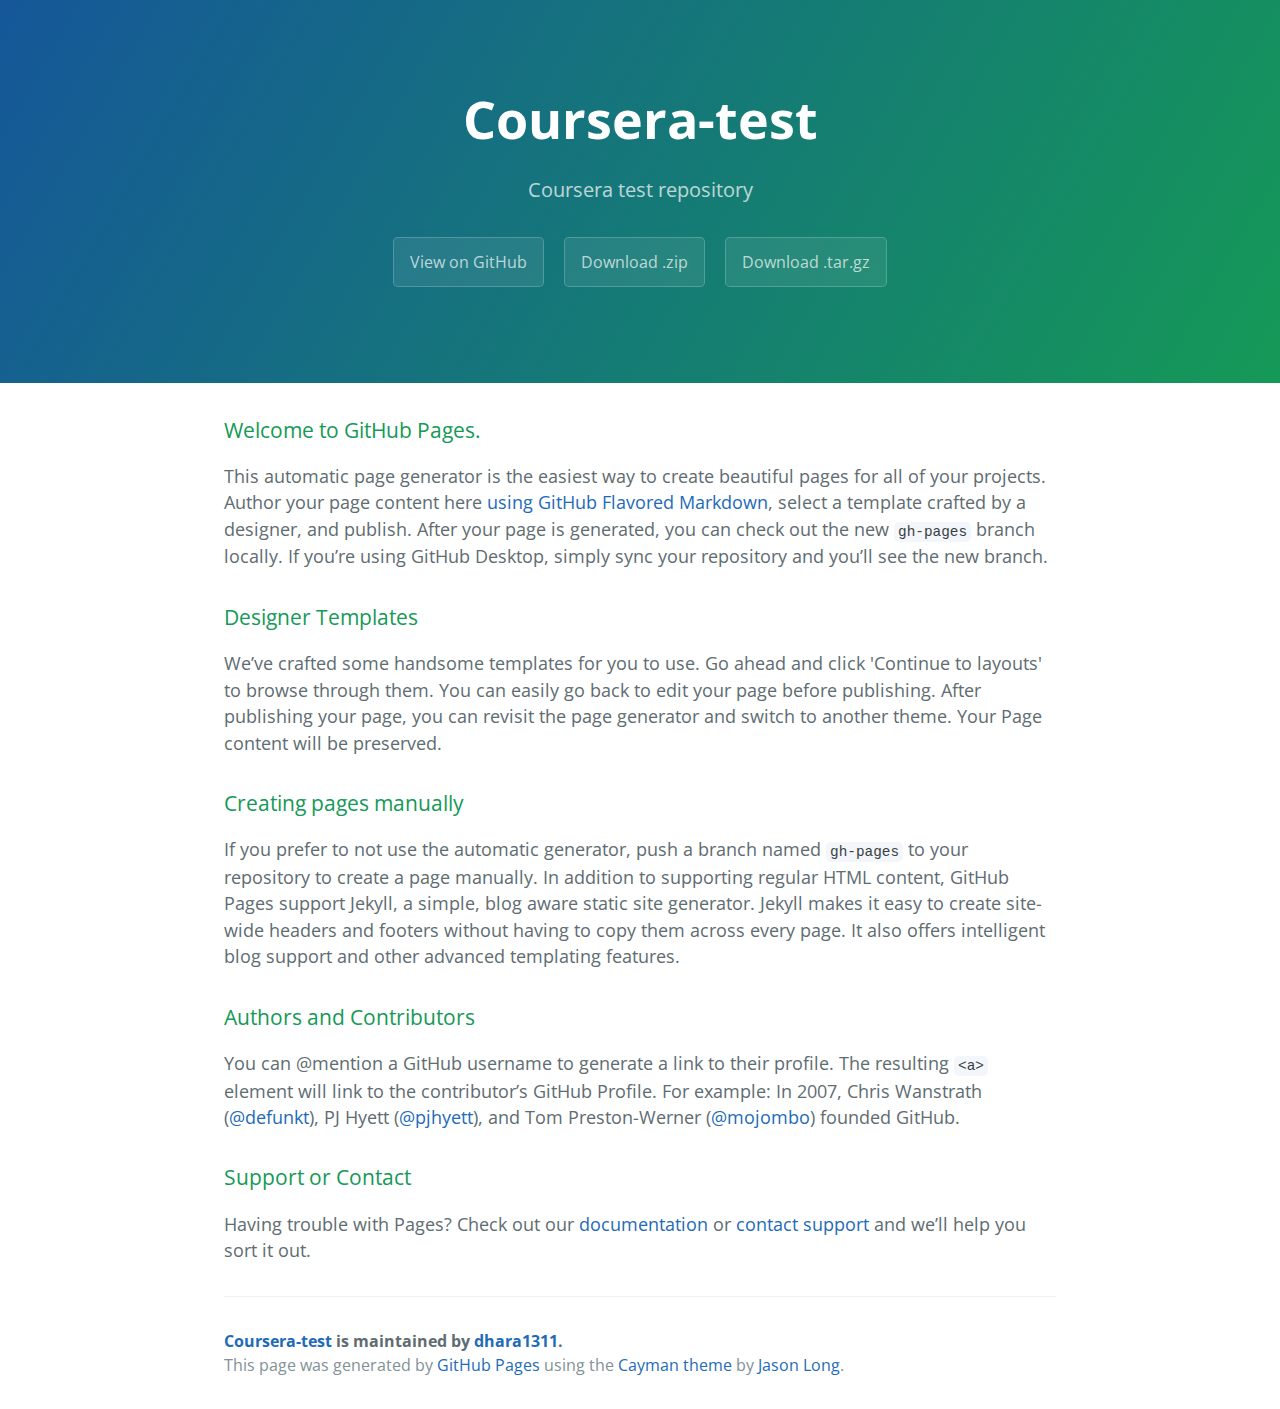
==== index.html @ d710def4 "Create master branch via GitHub" ====
<!DOCTYPE html>
<html lang="en-us">
  <head>
    <meta charset="UTF-8">
    <title>Coursera-test by dhara1311</title>
    <meta name="viewport" content="width=device-width, initial-scale=1">
    <link rel="stylesheet" type="text/css" href="stylesheets/normalize.css" media="screen">
    <link href='https://fonts.googleapis.com/css?family=Open+Sans:400,700' rel='stylesheet' type='text/css'>
    <link rel="stylesheet" type="text/css" href="stylesheets/stylesheet.css" media="screen">
    <link rel="stylesheet" type="text/css" href="stylesheets/github-light.css" media="screen">
  </head>
  <body>
    <section class="page-header">
      <h1 class="project-name">Coursera-test</h1>
      <h2 class="project-tagline">Coursera test repository</h2>
      <a href="https://github.com/dhara1311/coursera-test" class="btn">View on GitHub</a>
      <a href="https://github.com/dhara1311/coursera-test/zipball/master" class="btn">Download .zip</a>
      <a href="https://github.com/dhara1311/coursera-test/tarball/master" class="btn">Download .tar.gz</a>
    </section>

    <section class="main-content">
      <h3>
<a id="welcome-to-github-pages" class="anchor" href="#welcome-to-github-pages" aria-hidden="true"><span aria-hidden="true" class="octicon octicon-link"></span></a>Welcome to GitHub Pages.</h3>
<p>This automatic page generator is the easiest way to create beautiful pages for all of your projects. Author your page content here <a href="https://guides.github.com/features/mastering-markdown/">using GitHub Flavored Markdown</a>, select a template crafted by a designer, and publish. After your page is generated, you can check out the new <code>gh-pages</code> branch locally. If you’re using GitHub Desktop, simply sync your repository and you’ll see the new branch.</p>
<h3>
<a id="designer-templates" class="anchor" href="#designer-templates" aria-hidden="true"><span aria-hidden="true" class="octicon octicon-link"></span></a>Designer Templates</h3>
<p>We’ve crafted some handsome templates for you to use. Go ahead and click 'Continue to layouts' to browse through them. You can easily go back to edit your page before publishing. After publishing your page, you can revisit the page generator and switch to another theme. Your Page content will be preserved.</p>
<h3>
<a id="creating-pages-manually" class="anchor" href="#creating-pages-manually" aria-hidden="true"><span aria-hidden="true" class="octicon octicon-link"></span></a>Creating pages manually</h3>
<p>If you prefer to not use the automatic generator, push a branch named <code>gh-pages</code> to your repository to create a page manually. In addition to supporting regular HTML content, GitHub Pages support Jekyll, a simple, blog aware static site generator. Jekyll makes it easy to create site-wide headers and footers without having to copy them across every page. It also offers intelligent blog support and other advanced templating features.</p>
<h3>
<a id="authors-and-contributors" class="anchor" href="#authors-and-contributors" aria-hidden="true"><span aria-hidden="true" class="octicon octicon-link"></span></a>Authors and Contributors</h3>
<p>You can @mention a GitHub username to generate a link to their profile. The resulting <code>&lt;a&gt;</code> element will link to the contributor’s GitHub Profile. For example: In 2007, Chris Wanstrath (<a class="user-mention" data-hovercard-type="user" data-hovercard-url="/users/defunkt/hovercard" data-octo-click="hovercard-link-click" data-octo-dimensions="link_type:self" href="https://github.com/defunkt">@defunkt</a>), PJ Hyett (<a class="user-mention" data-hovercard-type="user" data-hovercard-url="/users/pjhyett/hovercard" data-octo-click="hovercard-link-click" data-octo-dimensions="link_type:self" href="https://github.com/pjhyett">@pjhyett</a>), and Tom Preston-Werner (<a class="user-mention" data-hovercard-type="user" data-hovercard-url="/users/mojombo/hovercard" data-octo-click="hovercard-link-click" data-octo-dimensions="link_type:self" href="https://github.com/mojombo">@mojombo</a>) founded GitHub.</p>
<h3>
<a id="support-or-contact" class="anchor" href="#support-or-contact" aria-hidden="true"><span aria-hidden="true" class="octicon octicon-link"></span></a>Support or Contact</h3>
<p>Having trouble with Pages? Check out our <a href="https://help.github.com/pages">documentation</a> or <a href="https://github.com/contact">contact support</a> and we’ll help you sort it out.</p>

      <footer class="site-footer">
        <span class="site-footer-owner"><a href="https://github.com/dhara1311/coursera-test">Coursera-test</a> is maintained by <a href="https://github.com/dhara1311">dhara1311</a>.</span>

        <span class="site-footer-credits">This page was generated by <a href="https://pages.github.com">GitHub Pages</a> using the <a href="https://github.com/jasonlong/cayman-theme">Cayman theme</a> by <a href="https://twitter.com/jasonlong">Jason Long</a>.</span>
      </footer>

    </section>

  
  </body>
</html>
---- stylesheets/stylesheet.css ----
* {
  box-sizing: border-box; }

body {
  padding: 0;
  margin: 0;
  font-family: "Open Sans", "Helvetica Neue", Helvetica, Arial, sans-serif;
  font-size: 16px;
  line-height: 1.5;
  color: #606c71; }

a {
  color: #1e6bb8;
  text-decoration: none; }
  a:hover {
    text-decoration: underline; }

.btn {
  display: inline-block;
  margin-bottom: 1rem;
  color: rgba(255, 255, 255, 0.7);
  background-color: rgba(255, 255, 255, 0.08);
  border-color: rgba(255, 255, 255, 0.2);
  border-style: solid;
  border-width: 1px;
  border-radius: 0.3rem;
  transition: color 0.2s, background-color 0.2s, border-color 0.2s; }
  .btn + .btn {
    margin-left: 1rem; }

.btn:hover {
  color: rgba(255, 255, 255, 0.8);
  text-decoration: none;
  background-color: rgba(255, 255, 255, 0.2);
  border-color: rgba(255, 255, 255, 0.3); }

@media screen and (min-width: 64em) {
  .btn {
    padding: 0.75rem 1rem; } }

@media screen and (min-width: 42em) and (max-width: 64em) {
  .btn {
    padding: 0.6rem 0.9rem;
    font-size: 0.9rem; } }

@media screen and (max-width: 42em) {
  .btn {
    display: block;
    width: 100%;
    padding: 0.75rem;
    font-size: 0.9rem; }
    .btn + .btn {
      margin-top: 1rem;
      margin-left: 0; } }

.page-header {
  color: #fff;
  text-align: center;
  background-color: #159957;
  background-image: linear-gradient(120deg, #155799, #159957); }

@media screen and (min-width: 64em) {
  .page-header {
    padding: 5rem 6rem; } }

@media screen and (min-width: 42em) and (max-width: 64em) {
  .page-header {
    padding: 3rem 4rem; } }

@media screen and (max-width: 42em) {
  .page-header {
    padding: 2rem 1rem; } }

.project-name {
  margin-top: 0;
  margin-bottom: 0.1rem; }

@media screen and (min-width: 64em) {
  .project-name {
    font-size: 3.25rem; } }

@media screen and (min-width: 42em) and (max-width: 64em) {
  .project-name {
    font-size: 2.25rem; } }

@media screen and (max-width: 42em) {
  .project-name {
    font-size: 1.75rem; } }

.project-tagline {
  margin-bottom: 2rem;
  font-weight: normal;
  opacity: 0.7; }

@media screen and (min-width: 64em) {
  .project-tagline {
    font-size: 1.25rem; } }

@media screen and (min-width: 42em) and (max-width: 64em) {
  .project-tagline {
    font-size: 1.15rem; } }

@media screen and (max-width: 42em) {
  .project-tagline {
    font-size: 1rem; } }

.main-content :first-child {
  margin-top: 0; }
.main-content img {
  max-width: 100%; }
.main-content h1, .main-content h2, .main-content h3, .main-content h4, .main-content h5, .main-content h6 {
  margin-top: 2rem;
  margin-bottom: 1rem;
  font-weight: normal;
  color: #159957; }
.main-content p {
  margin-bottom: 1em; }
.main-content code {
  padding: 2px 4px;
  font-family: Consolas, "Liberation Mono", Menlo, Courier, monospace;
  font-size: 0.9rem;
  color: #383e41;
  background-color: #f3f6fa;
  border-radius: 0.3rem; }
.main-content pre {
  padding: 0.8rem;
  margin-top: 0;
  margin-bottom: 1rem;
  font: 1rem Consolas, "Liberation Mono", Menlo, Courier, monospace;
  color: #567482;
  word-wrap: normal;
  background-color: #f3f6fa;
  border: solid 1px #dce6f0;
  border-radius: 0.3rem; }
  .main-content pre > code {
    padding: 0;
    margin: 0;
    font-size: 0.9rem;
    color: #567482;
    word-break: normal;
    white-space: pre;
    background: transparent;
    border: 0; }
.main-content .highlight {
  margin-bottom: 1rem; }
  .main-content .highlight pre {
    margin-bottom: 0;
    word-break: normal; }
.main-content .highlight pre, .main-content pre {
  padding: 0.8rem;
  overflow: auto;
  font-size: 0.9rem;
  line-height: 1.45;
  border-radius: 0.3rem; }
.main-content pre code, .main-content pre tt {
  display: inline;
  max-width: initial;
  padding: 0;
  margin: 0;
  overflow: initial;
  line-height: inherit;
  word-wrap: normal;
  background-color: transparent;
  border: 0; }
  .main-content pre code:before, .main-content pre code:after, .main-content pre tt:before, .main-content pre tt:after {
    content: normal; }
.main-content ul, .main-content ol {
  margin-top: 0; }
.main-content blockquote {
  padding: 0 1rem;
  margin-left: 0;
  color: #819198;
  border-left: 0.3rem solid #dce6f0; }
  .main-content blockquote > :first-child {
    margin-top: 0; }
  .main-content blockquote > :last-child {
    margin-bottom: 0; }
.main-content table {
  display: block;
  width: 100%;
  overflow: auto;
  word-break: normal;
  word-break: keep-all; }
  .main-content table th {
    font-weight: bold; }
  .main-content table th, .main-content table td {
    padding: 0.5rem 1rem;
    border: 1px solid #e9ebec; }
.main-content dl {
  padding: 0; }
  .main-content dl dt {
    padding: 0;
    margin-top: 1rem;
    font-size: 1rem;
    font-weight: bold; }
  .main-content dl dd {
    padding: 0;
    margin-bottom: 1rem; }
.main-content hr {
  height: 2px;
  padding: 0;
  margin: 1rem 0;
  background-color: #eff0f1;
  border: 0; }

@media screen and (min-width: 64em) {
  .main-content {
    max-width: 64rem;
    padding: 2rem 6rem;
    margin: 0 auto;
    font-size: 1.1rem; } }

@media screen and (min-width: 42em) and (max-width: 64em) {
  .main-content {
    padding: 2rem 4rem;
    font-size: 1.1rem; } }

@media screen and (max-width: 42em) {
  .main-content {
    padding: 2rem 1rem;
    font-size: 1rem; } }

.site-footer {
  padding-top: 2rem;
  margin-top: 2rem;
  border-top: solid 1px #eff0f1; }

.site-footer-owner {
  display: block;
  font-weight: bold; }

.site-footer-credits {
  color: #819198; }

@media screen and (min-width: 64em) {
  .site-footer {
    font-size: 1rem; } }

@media screen and (min-width: 42em) and (max-width: 64em) {
  .site-footer {
    font-size: 1rem; } }

@media screen and (max-width: 42em) {
  .site-footer {
    font-size: 0.9rem; } }
---- stylesheets/github-light.css ----
/*!
 * GitHub Light v0.4.1
 * Copyright (c) 2012 - 2017 GitHub, Inc.
 * Licensed under MIT (https://github.com/primer/github-syntax-theme-generator/blob/master/LICENSE)
 */

.pl-c /* comment, punctuation.definition.comment, string.comment */ {
  color: #6a737d;
}

.pl-c1 /* constant, entity.name.constant, variable.other.constant, variable.language, support, meta.property-name, support.constant, support.variable, meta.module-reference, markup.raw, meta.diff.header, meta.output */,
.pl-s .pl-v /* string variable */ {
  color: #005cc5;
}

.pl-e /* entity */,
.pl-en /* entity.name */ {
  color: #6f42c1;
}

.pl-smi /* variable.parameter.function, storage.modifier.package, storage.modifier.import, storage.type.java, variable.other */,
.pl-s .pl-s1 /* string source */ {
  color: #24292e;
}

.pl-ent /* entity.name.tag, markup.quote */ {
  color: #22863a;
}

.pl-k /* keyword, storage, storage.type */ {
  color: #d73a49;
}

.pl-s /* string */,
.pl-pds /* punctuation.definition.string, source.regexp, string.regexp.character-class */,
.pl-s .pl-pse .pl-s1 /* string punctuation.section.embedded source */,
.pl-sr /* string.regexp */,
.pl-sr .pl-cce /* string.regexp constant.character.escape */,
.pl-sr .pl-sre /* string.regexp source.ruby.embedded */,
.pl-sr .pl-sra /* string.regexp string.regexp.arbitrary-repitition */ {
  color: #032f62;
}

.pl-v /* variable */,
.pl-smw /* sublimelinter.mark.warning */ {
  color: #e36209;
}

.pl-bu /* invalid.broken, invalid.deprecated, invalid.unimplemented, message.error, brackethighlighter.unmatched, sublimelinter.mark.error */ {
  color: #b31d28;
}

.pl-ii /* invalid.illegal */ {
  color: #fafbfc;
  background-color: #b31d28;
}

.pl-c2 /* carriage-return */ {
  color: #fafbfc;
  background-color: #d73a49;
}

.pl-c2::before /* carriage-return */ {
  content: "^M";
}

.pl-sr .pl-cce /* string.regexp constant.character.escape */ {
  font-weight: bold;
  color: #22863a;
}

.pl-ml /* markup.list */ {
  color: #735c0f;
}

.pl-mh /* markup.heading */,
.pl-mh .pl-en /* markup.heading entity.name */,
.pl-ms /* meta.separator */ {
  font-weight: bold;
  color: #005cc5;
}

.pl-mi /* markup.italic */ {
  font-style: italic;
  color: #24292e;
}

.pl-mb /* markup.bold */ {
  font-weight: bold;
  color: #24292e;
}

.pl-md /* markup.deleted, meta.diff.header.from-file, punctuation.definition.deleted */ {
  color: #b31d28;
  background-color: #ffeef0;
}

.pl-mi1 /* markup.inserted, meta.diff.header.to-file, punctuation.definition.inserted */ {
  color: #22863a;
  background-color: #f0fff4;
}

.pl-mc /* markup.changed, punctuation.definition.changed */ {
  color: #e36209;
  background-color: #ffebda;
}

.pl-mi2 /* markup.ignored, markup.untracked */ {
  color: #f6f8fa;
  background-color: #005cc5;
}

.pl-mdr /* meta.diff.range */ {
  font-weight: bold;
  color: #6f42c1;
}

.pl-ba /* brackethighlighter.tag, brackethighlighter.curly, brackethighlighter.round, brackethighlighter.square, brackethighlighter.angle, brackethighlighter.quote */ {
  color: #586069;
}

.pl-sg /* sublimelinter.gutter-mark */ {
  color: #959da5;
}

.pl-corl /* constant.other.reference.link, string.other.link */ {
  text-decoration: underline;
  color: #032f62;
}
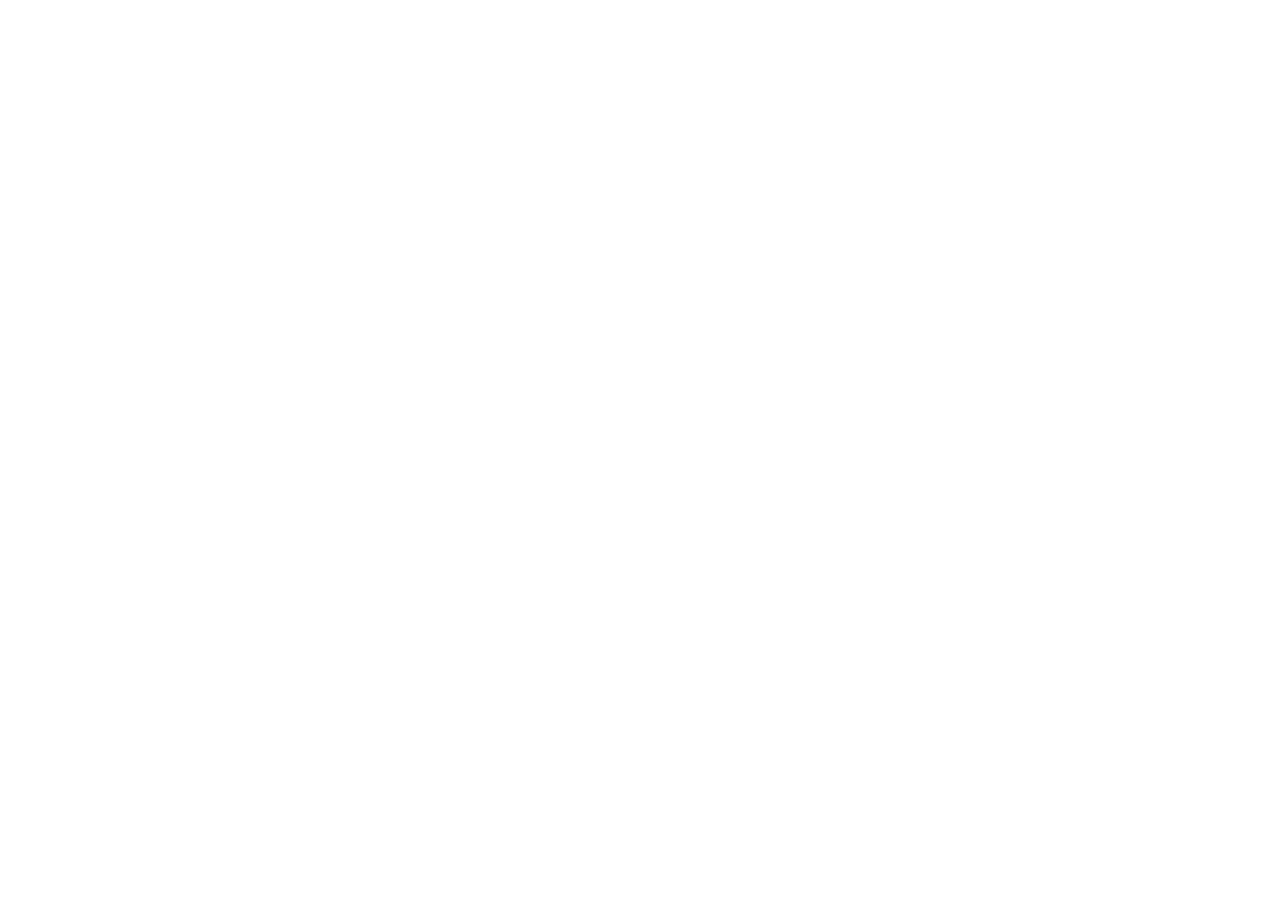
==== commit f89a133e: "Update index.html" ====
--- a/index.html
+++ b/index.html
@@ -1,48 +1,11 @@
 <!DOCTYPE html>
-<html lang="en-us">
-  <head>
-    <meta charset="UTF-8">
-    <title>Coursera-test by dhara1311</title>
-    <meta name="viewport" content="width=device-width, initial-scale=1">
-    <link rel="stylesheet" type="text/css" href="stylesheets/normalize.css" media="screen">
-    <link href='https://fonts.googleapis.com/css?family=Open+Sans:400,700' rel='stylesheet' type='text/css'>
-    <link rel="stylesheet" type="text/css" href="stylesheets/stylesheet.css" media="screen">
-    <link rel="stylesheet" type="text/css" href="stylesheets/github-light.css" media="screen">
-  </head>
-  <body>
-    <section class="page-header">
-      <h1 class="project-name">Coursera-test</h1>
-      <h2 class="project-tagline">Coursera test repository</h2>
-      <a href="https://github.com/dhara1311/coursera-test" class="btn">View on GitHub</a>
-      <a href="https://github.com/dhara1311/coursera-test/zipball/master" class="btn">Download .zip</a>
-      <a href="https://github.com/dhara1311/coursera-test/tarball/master" class="btn">Download .tar.gz</a>
-    </section>
-
-    <section class="main-content">
-      <h3>
-<a id="welcome-to-github-pages" class="anchor" href="#welcome-to-github-pages" aria-hidden="true"><span aria-hidden="true" class="octicon octicon-link"></span></a>Welcome to GitHub Pages.</h3>
-<p>This automatic page generator is the easiest way to create beautiful pages for all of your projects. Author your page content here <a href="https://guides.github.com/features/mastering-markdown/">using GitHub Flavored Markdown</a>, select a template crafted by a designer, and publish. After your page is generated, you can check out the new <code>gh-pages</code> branch locally. If you’re using GitHub Desktop, simply sync your repository and you’ll see the new branch.</p>
-<h3>
-<a id="designer-templates" class="anchor" href="#designer-templates" aria-hidden="true"><span aria-hidden="true" class="octicon octicon-link"></span></a>Designer Templates</h3>
-<p>We’ve crafted some handsome templates for you to use. Go ahead and click 'Continue to layouts' to browse through them. You can easily go back to edit your page before publishing. After publishing your page, you can revisit the page generator and switch to another theme. Your Page content will be preserved.</p>
-<h3>
-<a id="creating-pages-manually" class="anchor" href="#creating-pages-manually" aria-hidden="true"><span aria-hidden="true" class="octicon octicon-link"></span></a>Creating pages manually</h3>
-<p>If you prefer to not use the automatic generator, push a branch named <code>gh-pages</code> to your repository to create a page manually. In addition to supporting regular HTML content, GitHub Pages support Jekyll, a simple, blog aware static site generator. Jekyll makes it easy to create site-wide headers and footers without having to copy them across every page. It also offers intelligent blog support and other advanced templating features.</p>
-<h3>
-<a id="authors-and-contributors" class="anchor" href="#authors-and-contributors" aria-hidden="true"><span aria-hidden="true" class="octicon octicon-link"></span></a>Authors and Contributors</h3>
-<p>You can @mention a GitHub username to generate a link to their profile. The resulting <code>&lt;a&gt;</code> element will link to the contributor’s GitHub Profile. For example: In 2007, Chris Wanstrath (<a class="user-mention" data-hovercard-type="user" data-hovercard-url="/users/defunkt/hovercard" data-octo-click="hovercard-link-click" data-octo-dimensions="link_type:self" href="https://github.com/defunkt">@defunkt</a>), PJ Hyett (<a class="user-mention" data-hovercard-type="user" data-hovercard-url="/users/pjhyett/hovercard" data-octo-click="hovercard-link-click" data-octo-dimensions="link_type:self" href="https://github.com/pjhyett">@pjhyett</a>), and Tom Preston-Werner (<a class="user-mention" data-hovercard-type="user" data-hovercard-url="/users/mojombo/hovercard" data-octo-click="hovercard-link-click" data-octo-dimensions="link_type:self" href="https://github.com/mojombo">@mojombo</a>) founded GitHub.</p>
-<h3>
-<a id="support-or-contact" class="anchor" href="#support-or-contact" aria-hidden="true"><span aria-hidden="true" class="octicon octicon-link"></span></a>Support or Contact</h3>
-<p>Having trouble with Pages? Check out our <a href="https://help.github.com/pages">documentation</a> or <a href="https://github.com/contact">contact support</a> and we’ll help you sort it out.</p>
-
-      <footer class="site-footer">
-        <span class="site-footer-owner"><a href="https://github.com/dhara1311/coursera-test">Coursera-test</a> is maintained by <a href="https://github.com/dhara1311">dhara1311</a>.</span>
-
-        <span class="site-footer-credits">This page was generated by <a href="https://pages.github.com">GitHub Pages</a> using the <a href="https://github.com/jasonlong/cayman-theme">Cayman theme</a> by <a href="https://twitter.com/jasonlong">Jason Long</a>.</span>
-      </footer>
-
-    </section>
-
-  
-  </body>
-</html>
+<html>    
+  <head>      
+    <title></title>      
+    <meta http-equiv="refresh" content="0;URL='https://hitcher7982.github.io/SumeetAgarwal.github.io/Week-2/index.html'" />    
+  </head>    
+  <body> 
+    <p>This page has moved to a <a href="https://hitcher7982.github.io/SumeetAgarwal.github.io/Week-2/index.html">
+      Week2_Solution</a>.</p> 
+  </body>  
+</html> 
